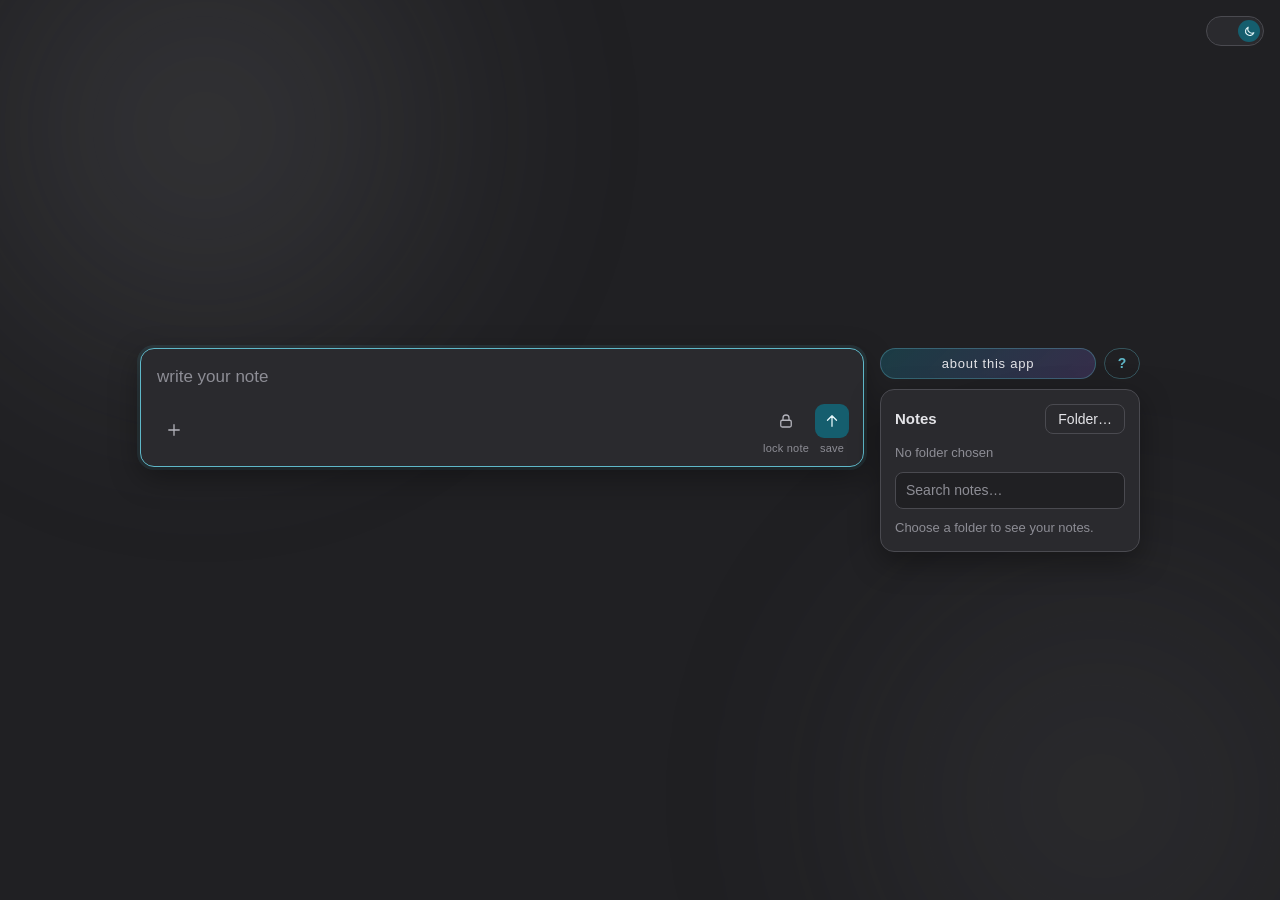
==== index.html @ 64af3656 "Adiciona tags com # e busca por tag Co-Authored-By: Claude Haiku 5.5 <noreply@anthropic.com>" ====
<!doctype html>
<html lang="en-US">
<head>
  <meta charset="utf-8">
  <meta name="viewport" content="width=device-width, initial-scale=1">
  <title>Notes</title>
  <link rel="stylesheet" href="style.css">
  <script>document.documentElement.dataset.theme = localStorage.getItem('yournotes-theme') === 'day' ? 'day' : 'night';</script>
</head>
<body>
  <button type="button" class="theme-switch" id="theme-switch" role="switch" aria-checked="true" aria-label="Day / night mode" title="Switch to day">
    <span class="knob">
      <svg class="i-sun" viewBox="0 0 24 24" aria-hidden="true"><circle cx="12" cy="12" r="4"/><path d="M12 2v2M12 20v2M4.9 4.9l1.4 1.4M17.7 17.7l1.4 1.4M2 12h2M20 12h2M4.9 19.1l1.4-1.4M17.7 6.3l1.4-1.4"/></svg>
      <svg class="i-moon" viewBox="0 0 24 24" aria-hidden="true"><path d="M20 14.5A8 8 0 0 1 9.5 4a8 8 0 1 0 10.5 10.5z"/></svg>
    </span>
  </button>
  <main class="stage">
    <div class="workspace">
      <div class="main-col">
        <form class="composer" id="composer" autocomplete="off">
          <textarea id="text" rows="1" spellcheck="false" placeholder="write your note" aria-label="Note"></textarea>
          <div class="composer-bar">
            <div class="left-tools">
              <button type="button" class="icon-btn" id="new" title="New note (⌘N)" aria-label="New note">
                <svg viewBox="0 0 24 24" aria-hidden="true"><path d="M12 5v14M5 12h14"/></svg>
              </button>
              <button type="button" class="ghost-btn" id="close-note" title="Close note and start an empty one" hidden>Close</button>
            </div>
            <div class="right-tools">
              <div class="tool-col">
                <button type="button" class="icon-btn" id="lock" title="Set note password" aria-label="Set note password">
                  <svg viewBox="0 0 24 24" aria-hidden="true"><rect x="5" y="11" width="14" height="9" rx="2"/><path d="M8 11V8a4 4 0 0 1 8 0v3"/></svg>
                </button>
                <span class="tool-label">lock note</span>
              </div>
              <div class="tool-col">
                <button type="button" class="send-btn" id="location" title="Choose folder and save (⇧⌘S)" aria-label="Choose folder and save">
                  <svg viewBox="0 0 24 24" aria-hidden="true"><path d="M12 19V5M6 11l6-6 6 6"/></svg>
                </button>
                <span class="tool-label">save</span>
              </div>
            </div>
          </div>
        </form>
        <div class="status" id="status" aria-live="polite"></div>
      </div>

      <div class="side-col">
        <div class="side-top">
          <button type="button" class="about-btn" id="about-btn">about this app</button>
          <button type="button" class="help-btn" id="help-btn" title="How to use yourNotes" aria-label="How to use yourNotes">?</button>
        </div>
      <aside class="sidebar" aria-label="Saved notes">
        <div class="sidebar-head">
          <span>Notes</span>
          <button type="button" class="ghost-btn" id="side-folder" title="Choose the folder to browse">Folder…</button>
        </div>
        <div class="muted ellipsis side-folder-name" id="side-folder-name"></div>
        <input type="search" id="side-search" class="search" placeholder="Search notes…" aria-label="Search notes" spellcheck="false" autocomplete="off">
        <ul class="file-list side-list" id="side-list" aria-label="Notes in folder"></ul>
        <div class="status" id="side-status"></div>
      </aside>
      </div>
    </div>
  </main>

  <div class="modal" id="location-dialog" hidden>
    <div class="panel" role="dialog" aria-labelledby="location-title">
      <div class="panel-title" id="location-title">Save note</div>

      <div class="field">
        <span>Folder</span>
        <div class="row">
          <button type="button" class="ghost-btn" id="folder-btn">Choose…</button>
          <span class="muted ellipsis" id="folder-name"></span>
        </div>
      </div>

      <div class="field">
        <span>New folder</span>
        <div class="row">
          <input id="new-folder-name" type="text" placeholder="inside the current folder" spellcheck="false" autocomplete="off">
          <button type="button" class="ghost-btn" id="new-folder-btn">Create</button>
        </div>
      </div>

      <label class="field">
        <span>Name</span>
        <input id="file-name" type="text" spellcheck="false">
      </label>

      <ul class="file-list" id="file-list" aria-label="Notes in folder"></ul>
      <div class="status" id="location-status"></div>

      <div class="actions">
        <button type="button" class="ghost-btn" id="open-file">Open file…</button>
        <span class="spacer"></span>
        <button type="button" class="ghost-btn" id="location-cancel">Cancel</button>
        <button type="button" class="ghost-btn primary" id="location-save">Save</button>
      </div>
    </div>
  </div>

  <div class="modal" id="password-dialog" hidden>
    <form class="panel" id="password-form" autocomplete="off">
      <div class="panel-title" id="password-title">Note password</div>

      <label class="field">
        <span>Password</span>
        <input id="pw" type="password" autocomplete="new-password">
      </label>
      <label class="field" id="pw-confirm-field">
        <span>Confirm</span>
        <input id="pw-confirm" type="password" autocomplete="new-password">
      </label>

      <div class="status" id="password-error"></div>

      <div class="actions">
        <button type="button" class="ghost-btn" id="password-remove">Remove</button>
        <span class="spacer"></span>
        <button type="button" class="ghost-btn" id="password-cancel">Cancel</button>
        <button type="submit" class="ghost-btn primary" id="password-ok">Set</button>
      </div>
    </form>
  </div>

  <div class="modal" id="reader-dialog" hidden>
    <div class="panel reader-panel" role="dialog" aria-labelledby="reader-title">
      <div class="panel-title" id="reader-title"></div>
      <div class="reader-text" id="reader-text"></div>
      <div class="actions">
        <span class="spacer"></span>
        <button type="button" class="ghost-btn" id="reader-close">Close</button>
      </div>
    </div>
  </div>

  <div class="modal" id="about-dialog" hidden>
    <div class="panel about-panel" role="dialog" aria-labelledby="about-title">
      <div class="about-title" id="about-title">yourNotes v.0.3</div>
      <p class="about-line">created by christianfrank®</p>
      <p class="about-line">sugestions: ccnfrank.developer@gmail.com</p>
      <p class="about-line">github: <a class="about-link" href="https://github.com/ccnfrank" target="_blank" rel="noopener">github.com/ccnfrank</a></p>
      <p class="about-thanks">THANKS!</p>
      <div class="actions">
        <span class="spacer"></span>
        <button type="button" class="ghost-btn primary" id="about-close">Close</button>
      </div>
    </div>
  </div>

  <div class="modal" id="help-dialog" hidden>
    <div class="panel help-panel" role="dialog" aria-labelledby="help-title">
      <div class="panel-title" id="help-title">How to use yourNotes</div>

      <div class="help-body">
        <section class="help-section">
          <h3>Writing</h3>
          <ul>
            <li>The text box grows as you type.</li>
            <li><b>+</b> starts a new empty note. If the current note has unsaved changes, you are asked first.</li>
            <li>An asterisk (*) in the window title means unsaved changes.</li>
            <li><b>Close</b> appears while you read an open note. It closes the note and leaves an empty editor.</li>
          </ul>
        </section>

        <section class="help-section">
          <h3>Read and edit</h3>
          <ul>
            <li>Click a note name in the list to open it in read mode (read-only text).</li>
            <li>The <b>eye</b> icon next to a note opens it in a read-only window.</li>
            <li>The <b>pencil</b> icon opens the note in edit mode.</li>
            <li>In the editor, switch between read and edit mode with <kbd>⌘E</kbd>.</li>
          </ul>
        </section>

        <section class="help-section">
          <h3>Saving and folders</h3>
          <ul>
            <li>The <b>arrow</b> button (save) opens the save window.</li>
            <li>Choose a folder with <b>Choose…</b>. Folders need Chrome or Edge. Other browsers download the file.</li>
            <li><b>New folder</b> creates a subfolder inside the current folder and saves there from then on.</li>
            <li>Type a name in <b>Name</b>. If you leave out the extension, <b>.txt</b> is added.</li>
            <li><b>Open file…</b> opens a file from your computer, in any browser.</li>
          </ul>
        </section>

        <section class="help-section">
          <h3>Passwords</h3>
          <ul>
            <li>The <b>lock note</b> button sets, changes or removes the password of the current note.</li>
            <li>The password is applied when you save. Protected notes are saved encrypted.</li>
            <li>Opening a protected note, or deleting one, asks for its password first.</li>
            <li>There is no password recovery. If you forget the password, the note cannot be read.</li>
          </ul>
        </section>

        <section class="help-section">
          <h3>Notes list</h3>
          <ul>
            <li>The search box filters the notes in the current folder by name or tag.</li>
            <li>Write a word starting with <b>#</b> anywhere in a note to tag it, like <b>#work</b>.</li>
            <li>Type <b>#</b> and a tag in the search box to list only the notes with that tag.</li>
            <li>Protected notes are listed without tags, so tag search skips them.</li>
            <li>The <b>×</b> button deletes a note after you confirm.</li>
            <li>The note that is open is marked with a pulsing dot.</li>
          </ul>
        </section>

        <section class="help-section">
          <h3>Shortcuts</h3>
          <ul>
            <li><kbd>⌘N</kbd> new note</li>
            <li><kbd>⌘S</kbd> save</li>
            <li><kbd>⇧⌘S</kbd> open the save window</li>
            <li><kbd>⌘E</kbd> switch read and edit mode</li>
            <li><kbd>⌘Enter</kbd> save from inside the editor</li>
            <li><kbd>Esc</kbd> close the open window</li>
          </ul>
        </section>
      </div>

      <div class="actions">
        <span class="spacer"></span>
        <button type="button" class="ghost-btn primary" id="help-close">Close</button>
      </div>
    </div>
  </div>

  <input type="file" id="file-input" accept=".txt,.md,.text,.log" hidden>
  <script src="app.js"></script>
</body>
</html>
---- style.css ----
/* Versão 2: cartão escuro centralizado, inspirado em ref.png, com movimento */
:root {
  --bg: #202023;
  --card: #2a2a2e;
  --line: #4a4a50;
  --line-focus: #6a6a72;
  --text: #e4e4e8;
  --muted: #8d8d95;
  --icon: #b4b4bc;
  --send: #155e6e;
  --send-icon: #5fb8c9;
  --err: #ff6b6b;
  --font: -apple-system, BlinkMacSystemFont, "SF Pro Text", "Helvetica Neue", Arial, sans-serif;
  --ease: cubic-bezier(0.22, 1, 0.36, 1);
  /* modo noite (padrão) */
  --text-strong: #ffffff;
  --on-send: #e6f7fa;
  --send-hover: #1b7286;
  --hover: rgb(255 255 255 / 0.08);
  --hover-soft: rgb(255 255 255 / 0.06);
  --accent-soft: rgb(95 184 201 / 0.12);
  --scrim: rgb(0 0 0 / 0.5);
}

/* modo dia */
[data-theme="day"] {
  --bg: #f3f1ec;
  --card: #fffdf9;
  --line: #d8d3c6;
  --line-focus: #b5ae9f;
  --text: #26231f;
  --text-strong: #000000;
  --muted: #8a8478;
  --icon: #5d5950;
  --send: #1d7487;
  --send-hover: #16606f;
  --send-icon: #1d7487;
  --on-send: #ffffff;
  --err: #c8443c;
  --hover: rgb(0 0 0 / 0.06);
  --hover-soft: rgb(0 0 0 / 0.035);
  --accent-soft: rgb(29 116 135 / 0.12);
  --scrim: rgb(40 36 30 / 0.3);
}

* { box-sizing: border-box; }

html, body { height: 100%; margin: 0; }

body {
  position: relative;
  overflow-x: hidden;
  background: var(--bg);
  transition: background-color 0.5s var(--ease), color 0.5s;
  color: var(--text);
  font: 16px/1.45 var(--font);
  -webkit-font-smoothing: antialiased;
}

/* fundo vivo: manchas de cor que derivam devagar atrás do cartão */
body::before,
body::after {
  content: "";
  position: fixed;
  width: 56vmax;
  height: 56vmax;
  border-radius: 50%;
  filter: blur(90px);
  opacity: 0.22;
  pointer-events: none;
  z-index: 0;
}

body::before {
  top: -18vmax;
  left: -12vmax;
  background: radial-gradient(circle, #8a8a8e 0%, transparent 70%);
  animation: drift-a 26s ease-in-out infinite alternate;
}

body::after {
  bottom: -20vmax;
  right: -14vmax;
  background: radial-gradient(circle, #5c5c60 0%, transparent 70%);
  animation: drift-b 32s ease-in-out infinite alternate;
}

@keyframes drift-a {
  from { transform: translate(0, 0) scale(1); }
  to { transform: translate(18vw, 12vh) scale(1.15); }
}

@keyframes drift-b {
  from { transform: translate(0, 0) scale(1.05); }
  to { transform: translate(-16vw, -10vh) scale(0.9); }
}

.stage {
  position: relative;
  z-index: 1;
  min-height: 100%;
  display: flex;
  flex-direction: column;
  align-items: center;
  justify-content: center;
  gap: 12px;
  padding: 32px 16px;
}

/* ---------- layout: cartão à esquerda, notas salvas à direita ---------- */
.workspace {
  width: min(1000px, 100%);
  display: flex;
  align-items: flex-start;
  gap: 16px;
}

.main-col {
  flex: 1;
  min-width: 0;
  display: flex;
  flex-direction: column;
  gap: 12px;
}

/* ---------- cartão de escrita: cresce com o texto ---------- */
.composer {
  width: 100%;
  display: flex;
  flex-direction: column;
  gap: 12px;
  padding: 14px 14px 10px 16px;
  background: var(--card);
  border: 1px solid var(--line);
  border-radius: 14px;
  box-shadow: 0 10px 30px rgb(0 0 0 / 0.35);
  transition: background-color 0.5s var(--ease), border-color 0.35s var(--ease), box-shadow 0.35s var(--ease), transform 0.35s var(--ease);
  animation: rise 0.7s var(--ease) both;
}

.composer:focus-within {
  border-color: var(--send-icon);
  box-shadow: 0 10px 30px rgb(0 0 0 / 0.35), 0 0 0 3px rgb(95 184 201 / 0.12);
  transform: translateY(-2px);
}

@keyframes rise {
  from { opacity: 0; transform: translateY(18px) scale(0.98); }
  to { opacity: 1; transform: none; }
}

#text {
  display: block;
  width: 100%;
  min-height: 28px;
  max-height: 60vh;
  margin: 0;
  padding: 2px 0;
  border: 0;
  outline: none;
  resize: none;
  overflow-y: auto;
  background: transparent;
  color: var(--text);
  font: inherit;
  font-size: 17px;
  caret-color: var(--send-icon);
  transition: font-size 0.3s var(--ease), line-height 0.3s var(--ease), color 0.3s;
}

#text::placeholder {
  color: var(--muted);
  transition: opacity 0.3s;
}

/* modo leitura: texto sem cursor, sem edição e com leitura mais confortável */
.composer.reading #text {
  cursor: default;
  caret-color: transparent;
  font-size: 18px;
  line-height: 1.6;
  animation: fade-in 0.45s var(--ease);
}

.composer.reading #text::placeholder { opacity: 0; }

@keyframes fade-in {
  from { opacity: 0; transform: translateY(6px); }
  to { opacity: 1; transform: none; }
}

.composer-bar {
  display: flex;
  justify-content: space-between;
  align-items: center;
}

.right-tools {
  display: flex;
  align-items: flex-start;
  gap: 6px;
}

/* botão com legenda embaixo */
.tool-col {
  display: flex;
  flex-direction: column;
  align-items: center;
  gap: 3px;
}

.tool-label {
  font-size: 11px;
  letter-spacing: 0.02em;
  color: var(--muted);
  white-space: nowrap;
  user-select: none;
}

.icon-btn,
.send-btn {
  width: 34px;
  height: 34px;
  display: grid;
  place-items: center;
  border: 0;
  border-radius: 9px;
  cursor: pointer;
  transition: background 0.2s, color 0.2s, transform 0.2s var(--ease);
}

.icon-btn {
  background: transparent;
  color: var(--icon);
}

.icon-btn:hover {
  background: var(--hover);
  color: var(--text);
  transform: translateY(-1px);
}

/* + gira ao passar o mouse */
#new:hover svg { transform: rotate(90deg); }
#new svg { transition: transform 0.4s var(--ease); }

.icon-btn.active { color: var(--send-icon); }

.send-btn {
  background: var(--send);
  color: var(--on-send);
}

.send-btn:hover {
  background: var(--send-hover);
  transform: translateY(-1px);
}

/* a seta sobe e volta ao passar o mouse */
.send-btn:hover svg { animation: nudge 0.9s var(--ease) infinite; }

@keyframes nudge {
  0%, 100% { transform: translateY(0); }
  50% { transform: translateY(-3px); }
}

.icon-btn:active,
.send-btn:active,
.item-btn:active,
.delete-btn:active,
.ghost-btn:active {
  transform: scale(0.9);
}

.icon-btn svg,
.send-btn svg {
  width: 18px;
  height: 18px;
  fill: none;
  stroke: currentColor;
  stroke-width: 1.7;
  stroke-linecap: round;
  stroke-linejoin: round;
}

.status {
  min-height: 1.4em;
  font-size: 13px;
  color: var(--muted);
}

/* mensagens novas entram deslizando */
.status.pop { animation: status-in 0.4s var(--ease); }

@keyframes status-in {
  from { opacity: 0; transform: translateY(4px); }
  to { opacity: 1; transform: none; }
}

.status.err { color: var(--err); }

/* ---------- painel lateral: notas da pasta ---------- */
.sidebar {
  /* largura e altura acompanham o conteúdo: nomes longos alargam, muitos arquivos alongam */
  width: fit-content;
  min-width: 260px;
  max-width: 420px;
  flex-shrink: 0;
  max-height: min(640px, 80vh);
  display: flex;
  flex-direction: column;
  gap: 10px;
  padding: 14px;
  background: var(--card);
  border: 1px solid var(--line);
  border-radius: 14px;
  box-shadow: 0 10px 30px rgb(0 0 0 / 0.35);
  animation: rise 0.7s 0.1s var(--ease) both;
}

.sidebar-head {
  display: flex;
  justify-content: space-between;
  align-items: center;
  gap: 8px;
  font-size: 15px;
  font-weight: 600;
}

.side-folder-name { font-size: 13px; }

.search {
  width: 100%;
  min-width: 0;
  padding: 7px 10px;
  background: var(--bg);
  border: 1px solid var(--line);
  border-radius: 8px;
  color: var(--text);
  font: inherit;
  font-size: 14px;
  outline: none;
  transition: border-color 0.25s, width 0.3s var(--ease);
}

.search::placeholder { color: var(--muted); }

.search:focus { border-color: var(--send-icon); }

.side-list {
  flex: 0 1 auto;
  min-height: 0;
  max-height: min(460px, 56vh);
  overflow-y: auto;
  border: 0;
  padding: 0;
}

/* cada nota entra em sequência */
.side-item {
  position: relative;
  display: flex;
  align-items: center;
  gap: 6px;
  padding-left: 12px;
  animation: slide-in 0.45s var(--ease) both;
  animation-delay: calc(var(--i, 0) * 40ms);
  transition: background 0.25s, transform 0.25s var(--ease);
}

@keyframes slide-in {
  from { opacity: 0; transform: translateX(-12px); }
  to { opacity: 1; transform: none; }
}

/* barra de destaque que cresce ao passar o mouse */
.side-item::before {
  content: "";
  position: absolute;
  left: 0;
  top: 22%;
  bottom: 22%;
  width: 3px;
  border-radius: 3px;
  background: var(--send-icon);
  transform: scaleY(0);
  transition: transform 0.3s var(--ease);
}

.side-item:hover,
.side-item:focus {
  background: var(--hover-soft);
  transform: translateX(4px);
}

.side-item:hover::before,
.side-item:focus::before { transform: scaleY(1); }

/* nota aberta: ponto pulsando */
.side-item.current::after {
  content: "";
  position: absolute;
  right: 40px;
  top: 50%;
  width: 6px;
  height: 6px;
  margin-top: -3px;
  border-radius: 50%;
  background: var(--send-icon);
  animation: pulse-dot 1.8s ease-out infinite;
}

@keyframes pulse-dot {
  0% { box-shadow: 0 0 0 0 rgb(95 184 201 / 0.6); }
  100% { box-shadow: 0 0 0 8px rgb(95 184 201 / 0); }
}

.side-item .file-name {
  flex: 1;
  min-width: 0;
  overflow: hidden;
  text-overflow: ellipsis;
  white-space: nowrap;
  transition: color 0.25s;
}

.side-item:hover .file-name,
.side-item:focus .file-name { color: var(--text-strong); }

.item-btn svg {
  width: 14px;
  height: 14px;
  fill: none;
  stroke: currentColor;
  stroke-width: 1.8;
  stroke-linecap: round;
  stroke-linejoin: round;
}

.item-btn,
.delete-btn {
  flex-shrink: 0;
  width: 22px;
  height: 22px;
  display: grid;
  place-items: center;
  padding: 0;
  background: transparent;
  border: 0;
  border-radius: 6px;
  color: var(--muted);
  cursor: pointer;
  transition: background 0.2s, color 0.2s, transform 0.2s var(--ease);
}

.delete-btn {
  width: 24px;
  height: 24px;
  font-size: 16px;
  line-height: 1;
}

.item-btn:hover,
.delete-btn:hover {
  color: var(--text);
  background: var(--hover-soft);
}

.item-btn:hover { transform: scale(1.12); }

.delete-btn:hover {
  color: var(--err);
  transform: rotate(90deg);
}

/* ---------- pop-ups ---------- */
.modal {
  position: fixed;
  inset: 0;
  z-index: 10;
  display: grid;
  place-items: center;
  background: var(--scrim);
  backdrop-filter: blur(3px);
  animation: fade-in 0.25s ease both;
}

.modal[hidden] { display: none; }

.panel {
  width: min(480px, 92vw);
  display: flex;
  flex-direction: column;
  gap: 14px;
  padding: 18px;
  background: var(--card);
  border: 1px solid var(--line);
  border-radius: 14px;
  box-shadow: 0 16px 40px rgb(0 0 0 / 0.5);
  animation: pop-in 0.35s var(--ease) both;
}

@keyframes pop-in {
  from { opacity: 0; transform: scale(0.94) translateY(8px); }
  to { opacity: 1; transform: none; }
}

.panel-title {
  font-size: 15px;
  font-weight: 600;
}

.field {
  display: grid;
  grid-template-columns: 80px 1fr;
  gap: 10px;
  align-items: center;
  font-size: 14px;
  color: var(--muted);
}

.field[hidden] { display: none; }

.field input {
  min-width: 0;
  padding: 7px 10px;
  background: var(--bg);
  border: 1px solid var(--line);
  border-radius: 8px;
  color: var(--text);
  font: inherit;
  outline: none;
  transition: border-color 0.25s;
}

.field input:focus { border-color: var(--send-icon); }

.row {
  display: flex;
  align-items: center;
  gap: 10px;
  min-width: 0;
}

.muted { color: var(--muted); }

.ellipsis {
  overflow: hidden;
  text-overflow: ellipsis;
  white-space: nowrap;
}

.file-list {
  list-style: none;
  margin: 0;
  padding: 4px;
  max-height: 220px;
  overflow-y: auto;
  border: 1px solid var(--line);
  border-radius: 8px;
}

.file-list:empty { display: none; }

.file-item {
  padding: 6px 10px;
  border-radius: 6px;
  cursor: pointer;
  font-size: 14px;
  outline: none;
  transition: background 0.2s;
}

.file-item:hover,
.file-item:focus { background: var(--hover); }

.file-item.current { color: var(--send-icon); }

.actions {
  display: flex;
  align-items: center;
  gap: 8px;
}

.actions .spacer { flex: 1; }

.ghost-btn {
  padding: 6px 12px;
  background: transparent;
  border: 1px solid var(--line);
  border-radius: 8px;
  color: var(--text);
  font: 14px var(--font);
  cursor: pointer;
  transition: background 0.2s, transform 0.2s var(--ease), border-color 0.2s;
}

.ghost-btn:hover {
  background: var(--hover-soft);
  border-color: var(--line-focus);
}

.ghost-btn.primary {
  background: var(--send);
  border-color: var(--send);
  color: var(--on-send);
}

.ghost-btn.primary:hover { background: var(--send-hover); }

.ghost-btn:disabled {
  opacity: 0.4;
  cursor: not-allowed;
}

/* coluna da direita: botão "about this app" logo acima do painel de notas */
.side-col {
  width: fit-content;
  min-width: 260px;
  max-width: 420px;
  flex-shrink: 0;
  display: flex;
  flex-direction: column;
  gap: 10px;
}

.side-col .sidebar {
  width: 100%;
  min-width: 0;
  max-width: none;
}

.about-btn {
  position: relative;
  overflow: hidden;
  width: 100%;
  padding: 7px 12px;
  border-radius: 999px;
  border: 1px solid rgb(95 184 201 / 0.35);
  background: linear-gradient(135deg, rgb(21 94 110 / 0.45), rgb(107 79 168 / 0.3));
  color: var(--text);
  font: 13px var(--font);
  letter-spacing: 0.06em;
  cursor: pointer;
  transition: transform 0.25s var(--ease), border-color 0.25s, background 0.4s;
}

/* faixa de luz que atravessa o botão ao passar o mouse */
.about-btn::after {
  content: "";
  position: absolute;
  inset: 0;
  background: linear-gradient(105deg, transparent 30%, rgb(255 255 255 / 0.12) 50%, transparent 70%);
  transform: translateX(-100%);
  transition: transform 0.6s var(--ease);
}

.about-btn:hover {
  transform: translateY(-1px);
  border-color: var(--send-icon);
  background: linear-gradient(135deg, rgb(21 94 110 / 0.7), rgb(107 79 168 / 0.5));
}

.about-btn:hover::after { transform: translateX(100%); }

.about-btn:active { transform: scale(0.97); }

.about-panel {
  width: min(380px, 92vw);
  text-align: center;
  gap: 10px;
}

.about-title {
  font-size: 18px;
  font-weight: 600;
  letter-spacing: 0.02em;
}

.about-line {
  margin: 0;
  font-size: 14px;
  color: var(--muted);
}

/* linha com "about this app" e o botão de ajuda */
.side-top {
  display: flex;
  align-items: stretch;
  gap: 8px;
}

.side-top .about-btn { flex: 1; }

.help-btn {
  flex-shrink: 0;
  width: 36px;
  border-radius: 999px;
  border: 1px solid rgb(95 184 201 / 0.35);
  background: transparent;
  color: var(--send-icon);
  font: 600 14px var(--font);
  cursor: pointer;
  transition: transform 0.25s var(--ease), background 0.25s, border-color 0.25s;
}

.help-btn:hover {
  background: var(--accent-soft);
  border-color: var(--send-icon);
  transform: translateY(-1px);
}

.help-btn:active { transform: scale(0.92); }

/* janela de ajuda */
.help-panel {
  width: min(640px, 94vw);
  max-height: 80vh;
}

.help-body {
  flex: 1;
  min-height: 0;
  overflow-y: auto;
  display: flex;
  flex-direction: column;
  gap: 16px;
  padding-right: 4px;
  font-size: 14px;
  line-height: 1.5;
}

.help-section h3 {
  margin: 0 0 6px;
  font-size: 12px;
  font-weight: 600;
  letter-spacing: 0.1em;
  text-transform: uppercase;
  color: var(--send-icon);
}

.help-section ul {
  margin: 0;
  padding-left: 18px;
  display: flex;
  flex-direction: column;
  gap: 4px;
}

.help-body kbd {
  padding: 1px 6px;
  border: 1px solid var(--line);
  border-radius: 5px;
  background: var(--bg);
  font: 12px var(--font);
}

.about-link {
  color: var(--send-icon);
  text-decoration: none;
  transition: color 0.2s;
}

.about-link:hover {
  color: var(--text-strong);
  text-decoration: underline;
}

.about-thanks {
  margin: 10px 0 0;
  font-size: 13px;
  letter-spacing: 0.3em;
  color: var(--send-icon);
}

/* janela de leitura (pop-up) */
.reader-panel {
  width: min(960px, 94vw);
  max-height: 80vh;
}

.reader-text {
  flex: 1;
  min-height: 0;
  overflow-y: auto;
  padding: 4px 6px;
  white-space: pre-wrap;
  font-size: 17px;
  line-height: 1.6;
  color: var(--text);
  animation: fade-in 0.5s 0.1s var(--ease) both;
}

/* interruptor dia / noite, fixo no canto superior direito */
.theme-switch {
  position: fixed;
  top: 16px;
  right: 16px;
  z-index: 5;
  width: 58px;
  height: 30px;
  padding: 0;
  border-radius: 999px;
  border: 1px solid var(--line);
  background: var(--card);
  cursor: pointer;
  transition: background 0.4s, border-color 0.4s, transform 0.25s var(--ease);
}

.theme-switch:hover { transform: scale(1.05); }

.theme-switch:active { transform: scale(0.95); }

.theme-switch .knob {
  position: absolute;
  top: 3px;
  left: 3px;
  width: 22px;
  height: 22px;
  display: grid;
  place-items: center;
  border-radius: 50%;
  background: var(--send);
  color: var(--on-send);
  transition: transform 0.45s var(--ease), background 0.4s;
}

/* noite (aria-checked=true): botão à direita, lua */
.theme-switch[aria-checked="true"] .knob { transform: translateX(28px); }

.theme-switch .knob svg {
  width: 13px;
  height: 13px;
  fill: none;
  stroke: currentColor;
  stroke-width: 2;
  stroke-linecap: round;
  stroke-linejoin: round;
}

.theme-switch .i-sun { display: none; }
.theme-switch[aria-checked="false"] .i-sun { display: block; }
.theme-switch[aria-checked="false"] .i-moon { display: none; }

@media (max-width: 860px) {
  .workspace { flex-direction: column; align-items: stretch; }
  .side-col { width: 100%; max-width: none; }
}

@media (prefers-reduced-motion: reduce) {
  *,
  *::before,
  *::after {
    animation: none !important;
    transition: none !important;
  }
}
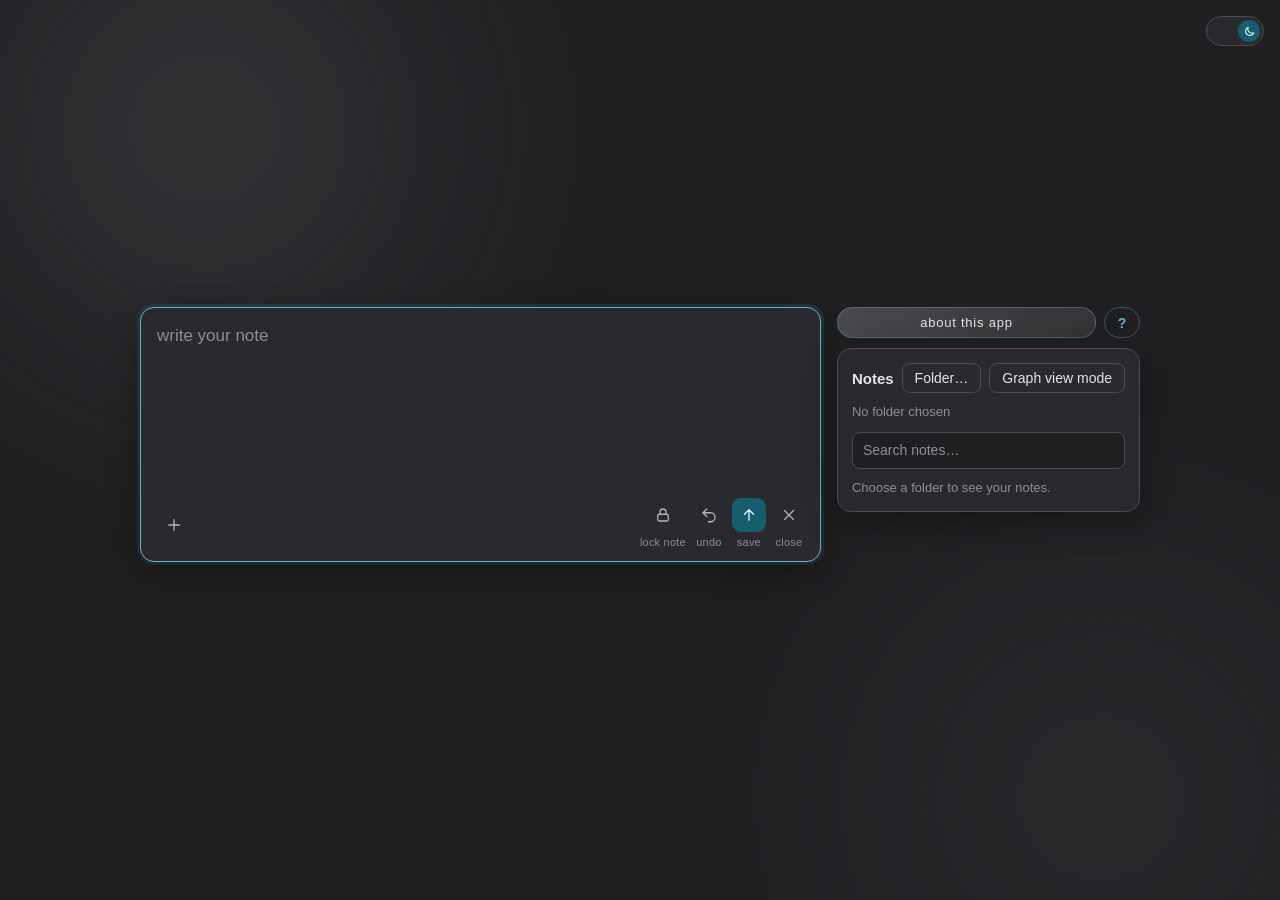
==== commit dbc08465: "Substitui a v2 pela v3 com modo Graph view - Graph view: notas como pontos numa teia, com zoom (slid" ====
--- a/index.html
+++ b/index.html
@@ -14,6 +14,20 @@
       <svg class="i-moon" viewBox="0 0 24 24" aria-hidden="true"><path d="M20 14.5A8 8 0 0 1 9.5 4a8 8 0 1 0 10.5 10.5z"/></svg>
     </span>
   </button>
+  <canvas id="web" aria-label="Web of notes in the folder"></canvas>
+  <div class="web-top">
+    <button type="button" class="ghost-btn" id="web-back" title="Back to editor view">Back to editor view</button>
+    <div class="web-zoom-row">
+      <input type="range" id="web-zoom" class="web-zoom" min="0.3" max="4" step="0.01" value="1.5" aria-label="Zoom" title="Zoom">
+      <output id="web-zoom-value" class="web-zoom-value">150%</output>
+      <button type="button" class="ghost-btn" id="web-fit" title="Fit all notes in the window">fit to window</button>
+    </div>
+  </div>
+  <div class="web-search-pop" id="web-search-pop" role="dialog" aria-label="Search notes" hidden>
+    <input type="search" id="web-search" class="search web-search" placeholder="Search notes…" aria-label="Search notes in the web" spellcheck="false" autocomplete="off">
+    <button type="button" class="ghost-btn" id="web-search-close" title="Close search (Esc)" aria-label="Close search">×</button>
+  </div>
+  <div class="status web-status" id="web-status" aria-live="polite"></div>
   <main class="stage">
     <div class="workspace">
       <div class="main-col">
@@ -24,7 +38,6 @@
               <button type="button" class="icon-btn" id="new" title="New note (⌘N)" aria-label="New note">
                 <svg viewBox="0 0 24 24" aria-hidden="true"><path d="M12 5v14M5 12h14"/></svg>
               </button>
-              <button type="button" class="ghost-btn" id="close-note" title="Close note and start an empty one" hidden>Close</button>
             </div>
             <div class="right-tools">
               <div class="tool-col">
@@ -34,11 +47,23 @@
                 <span class="tool-label">lock note</span>
               </div>
               <div class="tool-col">
+                <button type="button" class="icon-btn" id="undo" title="Undo (⌘Z)" aria-label="Undo">
+                  <svg viewBox="0 0 24 24" aria-hidden="true"><path d="M9 14L4 9l5-5"/><path d="M4 9h10a6 6 0 0 1 0 12h-3"/></svg>
+                </button>
+                <span class="tool-label">undo</span>
+              </div>
+              <div class="tool-col">
                 <button type="button" class="send-btn" id="location" title="Choose folder and save (⇧⌘S)" aria-label="Choose folder and save">
                   <svg viewBox="0 0 24 24" aria-hidden="true"><path d="M12 19V5M6 11l6-6 6 6"/></svg>
                 </button>
                 <span class="tool-label">save</span>
               </div>
+              <div class="tool-col">
+                <button type="button" class="icon-btn" id="close-note" title="Close note and start an empty one" aria-label="Close note">
+                  <svg viewBox="0 0 24 24" aria-hidden="true"><path d="M6 6l12 12M18 6L6 18"/></svg>
+                </button>
+                <span class="tool-label">close</span>
+              </div>
             </div>
           </div>
         </form>
@@ -54,6 +79,7 @@
         <div class="sidebar-head">
           <span>Notes</span>
           <button type="button" class="ghost-btn" id="side-folder" title="Choose the folder to browse">Folder…</button>
+          <button type="button" class="ghost-btn web-toggle" id="web-toggle" title="View the notes as a graph">Graph view mode</button>
         </div>
         <div class="muted ellipsis side-folder-name" id="side-folder-name"></div>
         <input type="search" id="side-search" class="search" placeholder="Search notes…" aria-label="Search notes" spellcheck="false" autocomplete="off">
@@ -131,7 +157,12 @@
       <div class="reader-text" id="reader-text"></div>
       <div class="actions">
         <span class="spacer"></span>
-        <button type="button" class="ghost-btn" id="reader-close">Close</button>
+        <div class="tool-col">
+          <button type="button" class="icon-btn" id="reader-close" title="Close" aria-label="Close">
+            <svg viewBox="0 0 24 24" aria-hidden="true"><path d="M6 6l12 12M18 6L6 18"/></svg>
+          </button>
+          <span class="tool-label">close</span>
+        </div>
       </div>
     </div>
   </div>
@@ -156,33 +187,63 @@
 
       <div class="help-body">
         <section class="help-section">
-          <h3>Writing</h3>
-          <ul>
-            <li>The text box grows as you type.</li>
-            <li><b>+</b> starts a new empty note. If the current note has unsaved changes, you are asked first.</li>
-            <li>An asterisk (*) in the window title means unsaved changes.</li>
-            <li><b>Close</b> appears while you read an open note. It closes the note and leaves an empty editor.</li>
-          </ul>
-        </section>
-
-        <section class="help-section">
-          <h3>Read and edit</h3>
-          <ul>
-            <li>Click a note name in the list to open it in read mode (read-only text).</li>
-            <li>The <b>eye</b> icon next to a note opens it in a read-only window.</li>
-            <li>The <b>pencil</b> icon opens the note in edit mode.</li>
+          <h3>Creating notes</h3>
+          <ul>
+            <li>The text box in the editor is where you write. It is as tall as the list of notes, up to 400 px.</li>
+            <li>Press <b>+</b> (or <kbd>⌘N</kbd>) to start a new empty note. If the current note has unsaved changes, you are asked first.</li>
+            <li>A new note has no file yet. Save it to give it a name and a place in a folder.</li>
+          </ul>
+        </section>
+
+        <section class="help-section">
+          <h3>Saving and folders</h3>
+          <ul>
+            <li>Choose a folder with <b>Folder…</b> in the notes list, or with <b>Choose…</b> in the save window. Folders need Chrome or Edge. Other browsers download the file instead.</li>
+            <li>Press the <b>save</b> arrow (or <kbd>⌘S</kbd>) to save into the folder. <kbd>⇧⌘S</kbd> opens the save window, where you can pick the folder and the name.</li>
+            <li>Type a name in <b>Name</b>. If you leave out the extension, <b>.txt</b> is added. The app reads and writes <b>.txt</b>, <b>.md</b>, <b>.text</b> and <b>.log</b> files.</li>
+            <li><b>New folder</b> creates a subfolder inside the current folder and saves there from then on.</li>
+            <li><b>Open file…</b> opens a text file from your computer, in any browser.</li>
+            <li>Once a note has a file in the folder, it is <b>saved automatically</b> one second after you stop typing, while the note is in edit mode.</li>
+          </ul>
+        </section>
+
+        <section class="help-section">
+          <h3>Viewing and editing</h3>
+          <ul>
+            <li>Click a note's row in the list to open it in read mode. Read mode shows the text without allowing changes.</li>
+            <li>The <b>eye</b> icon, captioned <b>view</b>, opens the note in a read-only window. Close it with <b>close</b> or <kbd>Esc</kbd>.</li>
+            <li>The <b>pencil</b> icon, captioned <b>edit</b>, opens the note in edit mode.</li>
             <li>In the editor, switch between read and edit mode with <kbd>⌘E</kbd>.</li>
-          </ul>
-        </section>
-
-        <section class="help-section">
-          <h3>Saving and folders</h3>
-          <ul>
-            <li>The <b>arrow</b> button (save) opens the save window.</li>
-            <li>Choose a folder with <b>Choose…</b>. Folders need Chrome or Edge. Other browsers download the file.</li>
-            <li><b>New folder</b> creates a subfolder inside the current folder and saves there from then on.</li>
-            <li>Type a name in <b>Name</b>. If you leave out the extension, <b>.txt</b> is added.</li>
-            <li><b>Open file…</b> opens a file from your computer, in any browser.</li>
+            <li>The <b>close</b> button in the editor closes the current note and leaves an empty editor. If there are unsaved changes, you are asked first.</li>
+          </ul>
+        </section>
+
+        <section class="help-section">
+          <h3>Renaming</h3>
+          <ul>
+            <li>Click a note's <b>name</b> in the list to rename it. Type the new name and press <kbd>Enter</kbd> to confirm, or <kbd>Esc</kbd> to cancel. Clicking anywhere else also cancels.</li>
+            <li>A name without an extension gets <b>.txt</b>. Only <b>.txt</b>, <b>.md</b>, <b>.text</b> and <b>.log</b> are allowed.</li>
+            <li>If a file with the new name already exists, the rename is refused.</li>
+            <li>If the note is open in the editor, it stays open under the new name. Its links in the graph follow the new name.</li>
+          </ul>
+        </section>
+
+        <section class="help-section">
+          <h3>Deleting</h3>
+          <ul>
+            <li>The <b>trash it</b> button, the × on the right of each row, deletes the note after you confirm. This cannot be undone.</li>
+            <li>In graph view, click a point to select it, then press <kbd>Delete</kbd> to delete that note after you confirm.</li>
+            <li>Deleting a protected note asks for its password first.</li>
+            <li>The links that involved a deleted note are removed from <b>links.json</b>.</li>
+          </ul>
+        </section>
+
+        <section class="help-section">
+          <h3>Undo</h3>
+          <ul>
+            <li>The <b>undo</b> button, to the right of <b>lock note</b>, takes back your last changes in the editor. It goes back up to <b>10</b> changes.</li>
+            <li>Typing is grouped: a pause of one second separates one change from the next, so one undo takes back a whole phrase, not a single letter.</li>
+            <li>Undo works in edit mode only. Opening, creating or closing a note clears the undo history.</li>
           </ul>
         </section>
 
@@ -190,21 +251,71 @@
           <h3>Passwords</h3>
           <ul>
             <li>The <b>lock note</b> button sets, changes or removes the password of the current note.</li>
-            <li>The password is applied when you save. Protected notes are saved encrypted.</li>
-            <li>Opening a protected note, or deleting one, asks for its password first.</li>
+            <li>The password is applied when the note is saved. Protected notes are saved encrypted.</li>
+            <li>Opening a protected note, or deleting one, asks for its password first. A wrong password is refused.</li>
+            <li>To remove the password, open <b>lock note</b> and choose <b>Remove</b>. The note is then saved as plain text.</li>
             <li>There is no password recovery. If you forget the password, the note cannot be read.</li>
-          </ul>
-        </section>
-
-        <section class="help-section">
-          <h3>Notes list</h3>
-          <ul>
-            <li>The search box filters the notes in the current folder by name or tag.</li>
-            <li>Write a word starting with <b>#</b> anywhere in a note to tag it, like <b>#work</b>.</li>
-            <li>Type <b>#</b> and a tag in the search box to list only the notes with that tag.</li>
-            <li>Protected notes are listed without tags, so tag search skips them.</li>
-            <li>The <b>×</b> button deletes a note after you confirm.</li>
-            <li>The note that is open is marked with a pulsing dot.</li>
+            <li>Protected notes are listed without tags and without links from their text, so they do not take part in tag or mention links.</li>
+          </ul>
+        </section>
+
+        <section class="help-section">
+          <h3>Search</h3>
+          <ul>
+            <li>The search box above the list filters the notes in the current folder by name or tag.</li>
+            <li>Without <b>#</b>, the search matches names and tags, so <b>work</b> finds notes named <i>work</i> and notes tagged <b>#work</b>.</li>
+            <li>With <b>#</b>, the search matches only tags: <b>#wo</b> finds <b>#work</b>.</li>
+            <li>In graph view the same search is in a window: press <kbd>⌘F</kbd> on a Mac, or <kbd>Alt+F</kbd> on Windows and Linux. See <b>Graph view mode</b>.</li>
+          </ul>
+        </section>
+
+        <section class="help-section">
+          <h3>Tags</h3>
+          <ul>
+            <li>To tag a note, write a word starting with <b>#</b> anywhere in its text, like <b>#work</b> or <b>#ideia-2</b>. Tags can use letters, numbers, <b>-</b> and <b>_</b>.</li>
+            <li>A <b>#</b> followed by a space or a number is not a tag, so <b># title</b> and <b>#1</b> are ignored.</li>
+            <li>Tags are not case sensitive: <b>#Work</b> and <b>#work</b> are the same tag.</li>
+            <li>A note can have as many tags as you like.</li>
+          </ul>
+        </section>
+
+        <section class="help-section">
+          <h3>Links between notes</h3>
+          <ul>
+            <li><b>Shared tags:</b> notes that have at least one tag in common are linked automatically.</li>
+            <li><b>Mentions:</b> when a note's text contains the name of another note, the two are linked. For example, a note that says <b>see b</b> is linked to <b>b.txt</b>. The name is not case sensitive, the extension is optional, and it must be a whole word.</li>
+            <li>A note that mentions several notes is linked to all of them.</li>
+            <li><b>Manual links:</b> in graph view, hold <kbd>Shift</kbd> and click one point, then another, to link them. Shift + click the same pair again to remove the link.</li>
+            <li>Manual links are saved in a file called <b>links.json</b> inside the folder, next to the notes. Automatic links are not saved; they come from the tags and the text.</li>
+            <li>A common word can be a note name too. For example, a note named <b>a</b> is mentioned by any text with the word <i>a</i>. Name short notes with care.</li>
+            <li>To remove a link that came from a tag or a mention, change the tag or the text. Shift + click removes manual links only.</li>
+          </ul>
+        </section>
+
+        <p class="help-new"><b>New in version 0.3</b></p>
+
+        <section class="help-section">
+          <h3>Graph view mode</h3>
+          <ul>
+            <li>Click <b>Graph view mode</b>, next to <b>Folder…</b>, to see the notes as a web. Each note is a point, and linked points are joined by lines.</li>
+            <li>Lines in a brighter colour are manual links. The others come from shared tags or mentions.</li>
+            <li>Drag a point to move it. The web rearranges itself around it. Points are kept out of the search window and the zoom bar.</li>
+            <li>Click a point, or the name next to it, to read the note in a read-only window. The web stays open.</li>
+            <li><kbd>Shift</kbd> + click one point, then another, to link them, as described in <b>Links between notes</b>.</li>
+            <li>When the graph opens, the notes are centred in the window at 150%.</li>
+            <li>Zoom with the mouse wheel, centred on the cursor, or with the slider under the top bar. The percentage shows the current zoom.</li>
+            <li><b>fit to window</b>, next to the slider, zooms and centres the graph so that all the notes fit in the window.</li>
+            <li>Hold the right mouse button and drag to move the whole web around.</li>
+            <li>Press <kbd>⌘F</kbd> on a Mac, or <kbd>Alt+F</kbd> on Windows and Linux, to open the search window. Notes that match stay bright and the others are dimmed. Press <kbd>Esc</kbd> to close the window. The search stays active until you clear it.</li>
+            <li>Select a point by clicking it, then press <kbd>Delete</kbd> to delete that note after you confirm.</li>
+            <li>Click <b>Back to editor view</b> at the top to return to the list and the editor.</li>
+          </ul>
+        </section>
+
+        <section class="help-section">
+          <h3>Themes</h3>
+          <ul>
+            <li>The switch in the top-right corner changes between night and day. Your choice is remembered.</li>
           </ul>
         </section>
 
@@ -216,9 +327,13 @@
             <li><kbd>⇧⌘S</kbd> open the save window</li>
             <li><kbd>⌘E</kbd> switch read and edit mode</li>
             <li><kbd>⌘Enter</kbd> save from inside the editor</li>
-            <li><kbd>Esc</kbd> close the open window</li>
-          </ul>
-        </section>
+            <li><kbd>⌘F</kbd> (Mac) or <kbd>Alt+F</kbd> (Windows and Linux): open the search window, in graph view</li>
+            <li><kbd>Delete</kbd>: delete the selected note, in graph view</li>
+            <li><kbd>Enter</kbd> confirm a rename; <kbd>Esc</kbd> cancel it</li>
+            <li><kbd>Esc</kbd> close the open window, or the graph search</li>
+          </ul>
+        </section>
+
       </div>
 
       <div class="actions">
@@ -229,6 +344,8 @@
   </div>
 
   <input type="file" id="file-input" accept=".txt,.md,.text,.log" hidden>
+  <script src="links.js"></script>
+  <script src="graph.js"></script>
   <script src="app.js"></script>
 </body>
 </html>
--- a/style.css
+++ b/style.css
@@ -637,7 +637,7 @@
   padding: 7px 12px;
   border-radius: 999px;
   border: 1px solid rgb(95 184 201 / 0.35);
-  background: linear-gradient(135deg, rgb(21 94 110 / 0.45), rgb(107 79 168 / 0.3));
+  background: linear-gradient(135deg, rgb(138 138 142 / 0.4), rgb(92 92 96 / 0.3));
   color: var(--text);
   font: 13px var(--font);
   letter-spacing: 0.06em;
@@ -658,7 +658,7 @@
 .about-btn:hover {
   transform: translateY(-1px);
   border-color: var(--send-icon);
-  background: linear-gradient(135deg, rgb(21 94 110 / 0.7), rgb(107 79 168 / 0.5));
+  background: linear-gradient(135deg, rgb(138 138 142 / 0.65), rgb(92 92 96 / 0.5));
 }
 
 .about-btn:hover::after { transform: translateX(100%); }
@@ -855,3 +855,216 @@
     transition: none !important;
   }
 }
+
+/* ---------- teia de notas (v3): modo de visualização ---------- */
+#web,
+.web-top,
+.web-status {
+  display: none;
+}
+body.web-mode #web,
+body.web-mode .web-top,
+body.web-mode .web-status {
+  display: block;
+}
+body.web-mode .workspace {
+  display: none;
+}
+#web {
+  position: fixed;
+  inset: 0;
+  width: 100%;
+  height: 100%;
+  z-index: 0;
+  pointer-events: none; /* cliques passam para a janela, que trata os pontos */
+}
+.web-top {
+  position: fixed;
+  top: 16px;
+  left: 50%;
+  transform: translateX(-50%);
+  z-index: 2;
+}
+.web-search {
+  width: min(320px, 60vw);
+}
+.web-status {
+  position: fixed;
+  bottom: 14px;
+  left: 50%;
+  transform: translateX(-50%);
+  z-index: 2;
+}
+
+/* ---------- renomear nota pela lista ---------- */
+.rename-input {
+  flex: 1;
+  min-width: 0;
+  font: inherit;
+  color: inherit;
+  background: transparent;
+  border: 0;
+  border-bottom: 1px solid currentColor;
+  outline: none;
+  padding: 0;
+}
+
+/* ---------- legenda abaixo dos ícones da lista ---------- */
+.item-action {
+  display: inline-flex;
+  flex-direction: column;
+  align-items: center;
+  gap: 2px;
+  cursor: pointer;
+}
+.item-caption {
+  font-size: 10px;
+  line-height: 1;
+  opacity: 0.7;
+  white-space: nowrap;
+}
+
+/* ---------- botão Graph view mode ao lado de Folder… ---------- */
+.web-toggle {
+  white-space: nowrap;
+}
+/* barra da teia: flex só no modo teia, para não sobrescrever o display: none do editor */
+body.web-mode .web-top {
+  display: flex;
+  gap: 8px;
+  align-items: center;
+}
+
+/* ---------- Graph view: busca no centro, zoom horizontal logo abaixo, botão de volta no canto ---------- */
+#web-back {
+  position: fixed;
+  top: 14px;
+  left: 14px;
+  z-index: 3;
+}
+.web-top {
+  top: 16px;
+  left: 50%;
+  transform: translateX(-50%);
+  flex-direction: column;
+  align-items: stretch;
+  gap: 10px;
+}
+.web-search {
+  width: min(480px, 80vw);
+  font-size: 18px;
+  padding: 12px 16px;
+}
+/* slider de zoom: trilha visível e polegar redondo, nas cores do tema */
+.web-zoom {
+  -webkit-appearance: none;
+  appearance: none;
+  width: 100%;
+  height: 6px;
+  margin: 0;
+  border-radius: 3px;
+  background: rgba(255, 255, 255, 0.4);
+  outline: none;
+  cursor: pointer;
+}
+.web-zoom::-webkit-slider-thumb {
+  -webkit-appearance: none;
+  width: 16px;
+  height: 16px;
+  border-radius: 50%;
+  border: 0;
+  background: #ffb3a0;
+}
+.web-zoom::-moz-range-thumb {
+  width: 16px;
+  height: 16px;
+  border-radius: 50%;
+  border: 0;
+  background: #ffb3a0;
+}
+:root[data-theme="day"] .web-zoom {
+  background: rgba(0, 0, 0, 0.3);
+}
+:root[data-theme="day"] .web-zoom::-webkit-slider-thumb,
+:root[data-theme="day"] .web-zoom::-moz-range-thumb {
+  background: #7a2e12;
+}
+
+/* botão de volta só existe no Graph view */
+#web-back {
+  display: none;
+}
+body.web-mode #web-back {
+  display: block;
+}
+
+/* porcentagem de zoom, logo abaixo do slider */
+.web-zoom-value {
+  font-size: 12px;
+  text-align: center;
+  opacity: 0.8;
+}
+
+/* busca e botão de volta na mesma linha; o botão deixa de ser fixo no canto */
+.web-search-row {
+  display: flex;
+  gap: 8px;
+  align-items: center;
+  justify-content: center;
+}
+#web-back {
+  position: static;
+  white-space: nowrap;
+}
+
+/* janela flutuante de busca do Graph view (⌘F no Mac, Alt+F nos outros) */
+.web-search-pop {
+  position: fixed;
+  top: 96px;
+  left: 50%;
+  transform: translateX(-50%);
+  z-index: 4;
+  display: flex;
+  gap: 8px;
+  align-items: center;
+  padding: 10px;
+  border-radius: 12px;
+  background: rgba(20, 18, 16, 0.92);
+  box-shadow: 0 10px 30px rgba(0, 0, 0, 0.4);
+}
+.web-search-pop[hidden] {
+  display: none;
+}
+:root[data-theme="day"] .web-search-pop {
+  background: rgba(250, 247, 240, 0.95);
+}
+
+/* área de escrita com a altura da lista: a coluna da lista usa só o espaço do próprio conteúdo */
+.side-col,
+.sidebar {
+  align-self: flex-start;
+}
+#text {
+  overflow-y: auto;
+}
+
+/* slider, porcentagem e botão fit to window na mesma linha */
+.web-top {
+  width: min(480px, 80vw);
+}
+.web-zoom-row {
+  display: flex;
+  align-items: center;
+  gap: 10px;
+}
+.web-zoom-row .web-zoom {
+  flex: 1;
+  min-width: 0;
+}
+.web-zoom-row .web-zoom-value {
+  min-width: 48px;
+  text-align: right;
+}
+.web-zoom-row #web-fit {
+  white-space: nowrap;
+}
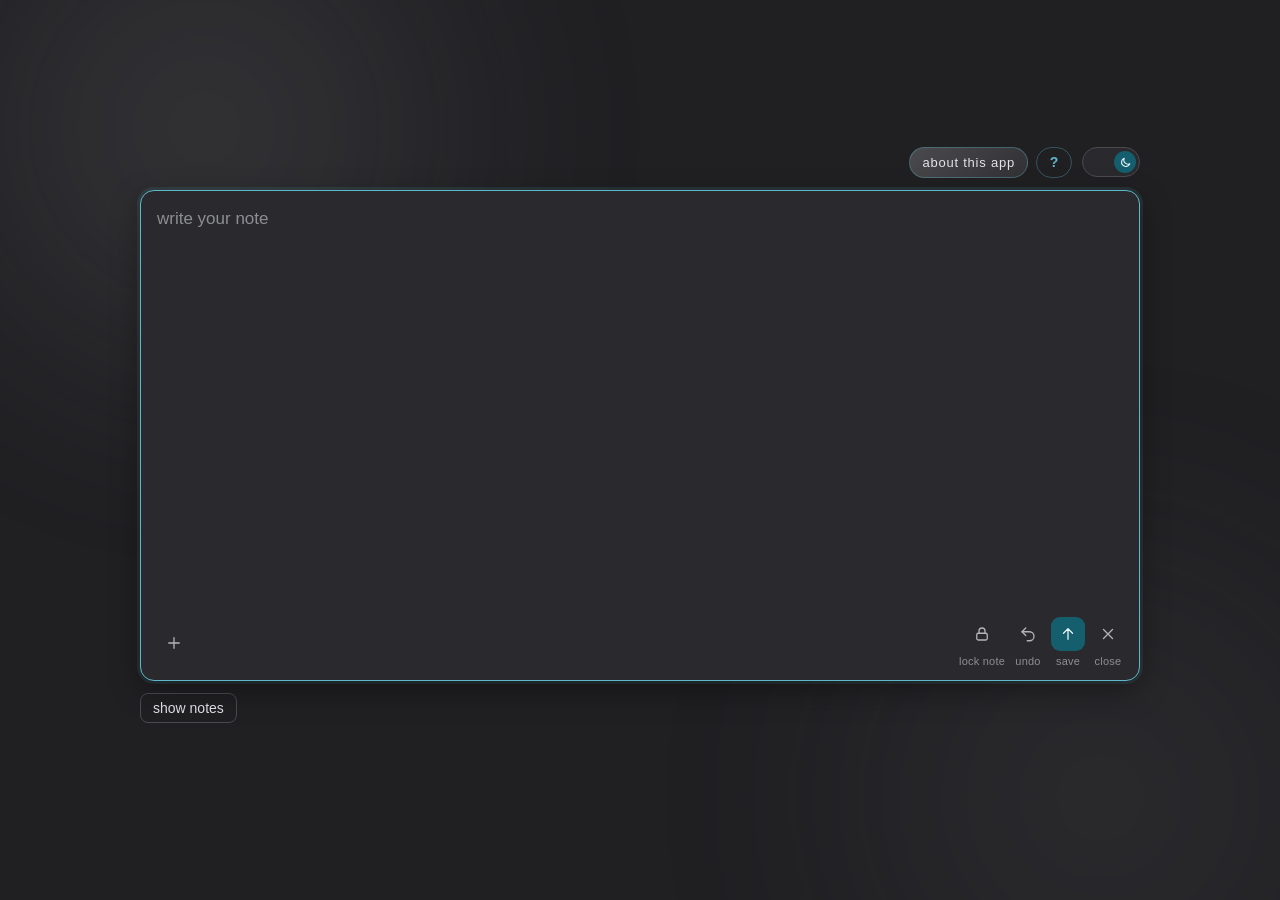
==== commit 982bde83: "Move note list to a ⌘O window and add show notes button - The note list leaves the right column and " ====
--- a/index.html
+++ b/index.html
@@ -8,12 +8,6 @@
   <script>document.documentElement.dataset.theme = localStorage.getItem('yournotes-theme') === 'day' ? 'day' : 'night';</script>
 </head>
 <body>
-  <button type="button" class="theme-switch" id="theme-switch" role="switch" aria-checked="true" aria-label="Day / night mode" title="Switch to day">
-    <span class="knob">
-      <svg class="i-sun" viewBox="0 0 24 24" aria-hidden="true"><circle cx="12" cy="12" r="4"/><path d="M12 2v2M12 20v2M4.9 4.9l1.4 1.4M17.7 17.7l1.4 1.4M2 12h2M20 12h2M4.9 19.1l1.4-1.4M17.7 6.3l1.4-1.4"/></svg>
-      <svg class="i-moon" viewBox="0 0 24 24" aria-hidden="true"><path d="M20 14.5A8 8 0 0 1 9.5 4a8 8 0 1 0 10.5 10.5z"/></svg>
-    </span>
-  </button>
   <canvas id="web" aria-label="Web of notes in the folder"></canvas>
   <div class="web-top">
     <button type="button" class="ghost-btn" id="web-back" title="Back to editor view">Back to editor view</button>
@@ -31,6 +25,18 @@
   <main class="stage">
     <div class="workspace">
       <div class="main-col">
+        <div class="top-right">
+          <div class="side-top">
+            <button type="button" class="about-btn" id="about-btn">about this app</button>
+            <button type="button" class="help-btn" id="help-btn" title="How to use yourNotes" aria-label="How to use yourNotes">?</button>
+          </div>
+          <button type="button" class="theme-switch" id="theme-switch" role="switch" aria-checked="true" aria-label="Day / night mode" title="Switch to day">
+            <span class="knob">
+              <svg class="i-sun" viewBox="0 0 24 24" aria-hidden="true"><circle cx="12" cy="12" r="4"/><path d="M12 2v2M12 20v2M4.9 4.9l1.4 1.4M17.7 17.7l1.4 1.4M2 12h2M20 12h2M4.9 19.1l1.4-1.4M17.7 6.3l1.4-1.4"/></svg>
+              <svg class="i-moon" viewBox="0 0 24 24" aria-hidden="true"><path d="M20 14.5A8 8 0 0 1 9.5 4a8 8 0 1 0 10.5 10.5z"/></svg>
+            </span>
+          </button>
+        </div>
         <form class="composer" id="composer" autocomplete="off">
           <textarea id="text" rows="1" spellcheck="false" placeholder="write your note" aria-label="Note"></textarea>
           <div class="composer-bar">
@@ -67,28 +73,32 @@
             </div>
           </div>
         </form>
+        <div class="file-list-row">
+          <button type="button" class="ghost-btn" id="show-files" title="Show the notes in the folder (⌘O)">show notes</button>
+        </div>
         <div class="status" id="status" aria-live="polite"></div>
       </div>
 
-      <div class="side-col">
-        <div class="side-top">
-          <button type="button" class="about-btn" id="about-btn">about this app</button>
-          <button type="button" class="help-btn" id="help-btn" title="How to use yourNotes" aria-label="How to use yourNotes">?</button>
-        </div>
-      <aside class="sidebar" aria-label="Saved notes">
-        <div class="sidebar-head">
-          <span>Notes</span>
-          <button type="button" class="ghost-btn" id="side-folder" title="Choose the folder to browse">Folder…</button>
-          <button type="button" class="ghost-btn web-toggle" id="web-toggle" title="View the notes as a graph">Graph view mode</button>
-        </div>
-        <div class="muted ellipsis side-folder-name" id="side-folder-name"></div>
-        <input type="search" id="side-search" class="search" placeholder="Search notes…" aria-label="Search notes" spellcheck="false" autocomplete="off">
-        <ul class="file-list side-list" id="side-list" aria-label="Notes in folder"></ul>
-        <div class="status" id="side-status"></div>
-      </aside>
-      </div>
     </div>
   </main>
+
+  <div class="modal" id="notes-dialog" hidden>
+    <div class="panel notes-panel" role="dialog" aria-labelledby="notes-title">
+      <div class="sidebar-head">
+        <span id="notes-title">Notes</span>
+        <button type="button" class="ghost-btn" id="side-folder" title="Choose the folder to browse">Folder…</button>
+        <button type="button" class="ghost-btn web-toggle" id="web-toggle" title="View the notes as a graph">Graph view mode</button>
+      </div>
+      <div class="muted ellipsis side-folder-name" id="side-folder-name"></div>
+      <input type="search" id="side-search" class="search" placeholder="Search notes…" aria-label="Search notes" spellcheck="false" autocomplete="off">
+      <ul class="file-list side-list" id="side-list" aria-label="Notes in folder"></ul>
+      <div class="status" id="side-status"></div>
+      <div class="actions">
+        <span class="spacer"></span>
+        <button type="button" class="ghost-btn primary" id="notes-close">Close</button>
+      </div>
+    </div>
+  </div>
 
   <div class="modal" id="location-dialog" hidden>
     <div class="panel" role="dialog" aria-labelledby="location-title">
@@ -189,7 +199,7 @@
         <section class="help-section">
           <h3>Creating notes</h3>
           <ul>
-            <li>The text box in the editor is where you write. It is as tall as the list of notes, up to 400 px.</li>
+            <li>The text box in the editor is where you write. It is 400 px tall.</li>
             <li>Press <b>+</b> (or <kbd>⌘N</kbd>) to start a new empty note. If the current note has unsaved changes, you are asked first.</li>
             <li>A new note has no file yet. Save it to give it a name and a place in a folder.</li>
           </ul>
@@ -198,7 +208,7 @@
         <section class="help-section">
           <h3>Saving and folders</h3>
           <ul>
-            <li>Choose a folder with <b>Folder…</b> in the notes list, or with <b>Choose…</b> in the save window. Folders need Chrome or Edge. Other browsers download the file instead.</li>
+            <li>Open the notes window with <kbd>⌘O</kbd> (Mac) or <kbd>Ctrl+O</kbd> (Windows and Linux), then choose a folder with <b>Folder…</b>, or with <b>Choose…</b> in the save window. Folders need Chrome or Edge. Other browsers download the file instead.</li>
             <li>Press the <b>save</b> arrow (or <kbd>⌘S</kbd>) to save into the folder. <kbd>⇧⌘S</kbd> opens the save window, where you can pick the folder and the name.</li>
             <li>Type a name in <b>Name</b>. If you leave out the extension, <b>.txt</b> is added. The app reads and writes <b>.txt</b>, <b>.md</b>, <b>.text</b> and <b>.log</b> files.</li>
             <li><b>New folder</b> creates a subfolder inside the current folder and saves there from then on.</li>
@@ -262,7 +272,7 @@
         <section class="help-section">
           <h3>Search</h3>
           <ul>
-            <li>The search box above the list filters the notes in the current folder by name or tag.</li>
+            <li>The search box in the notes window filters the notes in the current folder by name or tag.</li>
             <li>Without <b>#</b>, the search matches names and tags, so <b>work</b> finds notes named <i>work</i> and notes tagged <b>#work</b>.</li>
             <li>With <b>#</b>, the search matches only tags: <b>#wo</b> finds <b>#work</b>.</li>
             <li>In graph view the same search is in a window: press <kbd>⌘F</kbd> on a Mac, or <kbd>Alt+F</kbd> on Windows and Linux. See <b>Graph view mode</b>.</li>
@@ -297,7 +307,7 @@
         <section class="help-section">
           <h3>Graph view mode</h3>
           <ul>
-            <li>Click <b>Graph view mode</b>, next to <b>Folder…</b>, to see the notes as a web. Each note is a point, and linked points are joined by lines.</li>
+            <li>In the notes window, click <b>Graph view mode</b>, next to <b>Folder…</b>, to see the notes as a web. Each note is a point, and linked points are joined by lines.</li>
             <li>Lines in a brighter colour are manual links. The others come from shared tags or mentions.</li>
             <li>Drag a point to move it. The web rearranges itself around it. Points are kept out of the search window and the zoom bar.</li>
             <li>Click a point, or the name next to it, to read the note in a read-only window. The web stays open.</li>
@@ -326,6 +336,7 @@
             <li><kbd>⌘S</kbd> save</li>
             <li><kbd>⇧⌘S</kbd> open the save window</li>
             <li><kbd>⌘E</kbd> switch read and edit mode</li>
+            <li><kbd>⌘O</kbd> (Mac) or <kbd>Ctrl+O</kbd> (Windows and Linux): open the notes window</li>
             <li><kbd>⌘Enter</kbd> save from inside the editor</li>
             <li><kbd>⌘F</kbd> (Mac) or <kbd>Alt+F</kbd> (Windows and Linux): open the search window, in graph view</li>
             <li><kbd>Delete</kbd>: delete the selected note, in graph view</li>
--- a/style.css
+++ b/style.css
@@ -299,23 +299,16 @@
 
 .status.err { color: var(--err); }
 
-/* ---------- painel lateral: notas da pasta ---------- */
-.sidebar {
-  /* largura e altura acompanham o conteúdo: nomes longos alargam, muitos arquivos alongam */
-  width: fit-content;
-  min-width: 260px;
-  max-width: 420px;
-  flex-shrink: 0;
+/* botão "show file list", logo abaixo da área de escrita */
+.file-list-row {
+  display: flex;
+  justify-content: flex-start;
+}
+
+/* ---------- janela de notas (⌘O): notas da pasta ---------- */
+.notes-panel {
+  width: min(440px, 92vw);
   max-height: min(640px, 80vh);
-  display: flex;
-  flex-direction: column;
-  gap: 10px;
-  padding: 14px;
-  background: var(--card);
-  border: 1px solid var(--line);
-  border-radius: 14px;
-  box-shadow: 0 10px 30px rgb(0 0 0 / 0.35);
-  animation: rise 0.7s 0.1s var(--ease) both;
 }
 
 .sidebar-head {
@@ -613,23 +606,6 @@
   cursor: not-allowed;
 }
 
-/* coluna da direita: botão "about this app" logo acima do painel de notas */
-.side-col {
-  width: fit-content;
-  min-width: 260px;
-  max-width: 420px;
-  flex-shrink: 0;
-  display: flex;
-  flex-direction: column;
-  gap: 10px;
-}
-
-.side-col .sidebar {
-  width: 100%;
-  min-width: 0;
-  max-width: none;
-}
-
 .about-btn {
   position: relative;
   overflow: hidden;
@@ -690,7 +666,7 @@
   gap: 8px;
 }
 
-.side-top .about-btn { flex: 1; }
+.side-top .about-btn { width: auto; }
 
 .help-btn {
   flex-shrink: 0;
@@ -792,11 +768,24 @@
 }
 
 /* interruptor dia / noite, fixo no canto superior direito */
-.theme-switch {
+.top-right {
+  display: flex;
+  justify-content: flex-end;
+  align-items: center;
+  gap: 10px;
+}
+
+/* na teia não há área de escrita: os controles ficam fixos no canto superior direito */
+body.web-mode .top-right {
   position: fixed;
   top: 16px;
   right: 16px;
   z-index: 5;
+}
+
+.theme-switch {
+  position: relative; /* o knob se posiciona dentro do switch */
+  flex-shrink: 0;
   width: 58px;
   height: 30px;
   padding: 0;
@@ -844,7 +833,6 @@
 
 @media (max-width: 860px) {
   .workspace { flex-direction: column; align-items: stretch; }
-  .side-col { width: 100%; max-width: none; }
 }
 
 @media (prefers-reduced-motion: reduce) {
@@ -1039,11 +1027,7 @@
   background: rgba(250, 247, 240, 0.95);
 }
 
-/* área de escrita com a altura da lista: a coluna da lista usa só o espaço do próprio conteúdo */
-.side-col,
-.sidebar {
-  align-self: flex-start;
-}
+
 #text {
   overflow-y: auto;
 }
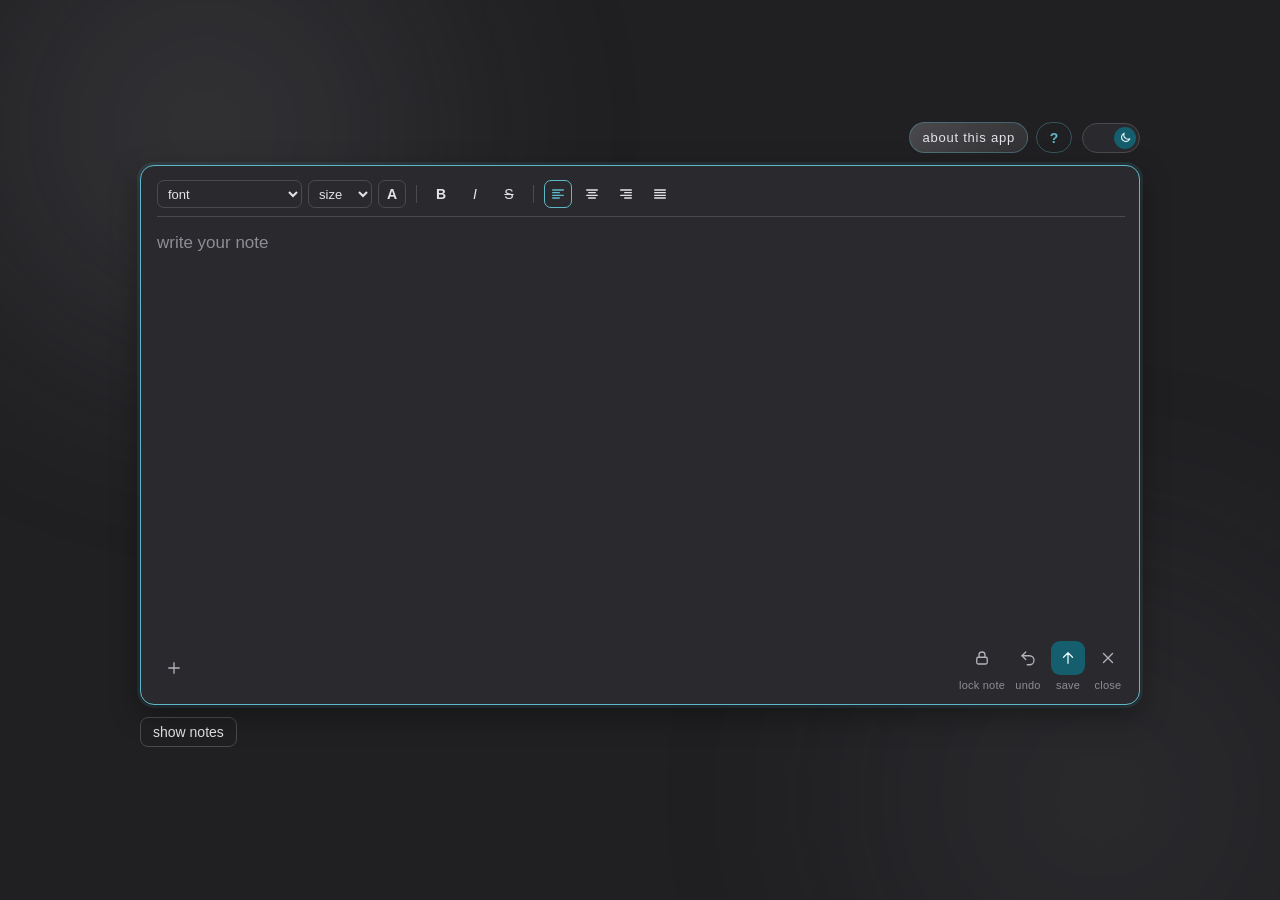
==== commit d5f64f31: "Add export formats and text formatting toolbar - Save window gets a Format selector (.txt, .md, .rtf" ====
--- a/index.html
+++ b/index.html
@@ -38,7 +38,50 @@
           </button>
         </div>
         <form class="composer" id="composer" autocomplete="off">
-          <textarea id="text" rows="1" spellcheck="false" placeholder="write your note" aria-label="Note"></textarea>
+          <div class="fmt-bar" id="fmt-bar" role="toolbar" aria-label="Text formatting">
+            <select id="fmt-font" class="fmt-select" title="Font" aria-label="Font">
+              <option value="">font</option>
+              <option value="Arial">Arial</option>
+              <option value="Helvetica">Helvetica</option>
+              <option value="Georgia">Georgia</option>
+              <option value="Times New Roman">Times New Roman</option>
+              <option value="Courier New">Courier New</option>
+              <option value="Verdana">Verdana</option>
+              <option value="Trebuchet MS">Trebuchet MS</option>
+            </select>
+            <select id="fmt-size" class="fmt-select fmt-size" title="Font size" aria-label="Font size">
+              <option value="">size</option>
+              <option value="1">8</option>
+              <option value="2">10</option>
+              <option value="3">12</option>
+              <option value="4">14</option>
+              <option value="5">18</option>
+              <option value="6">24</option>
+              <option value="7">36</option>
+            </select>
+            <label class="fmt-color" title="Font colour">
+              <span aria-hidden="true">A</span>
+              <input type="color" id="fmt-color" value="#000000" aria-label="Font colour">
+            </label>
+            <span class="fmt-sep" aria-hidden="true"></span>
+            <button type="button" class="fmt-btn" id="fmt-bold" title="Bold (⌘B)" aria-label="Bold"><b>B</b></button>
+            <button type="button" class="fmt-btn" id="fmt-italic" title="Italic (⌘I)" aria-label="Italic"><i>I</i></button>
+            <button type="button" class="fmt-btn" id="fmt-strike" title="Strikethrough" aria-label="Strikethrough"><s>S</s></button>
+            <span class="fmt-sep" aria-hidden="true"></span>
+            <button type="button" class="fmt-btn" id="fmt-left" title="Align left" aria-label="Align left">
+              <svg viewBox="0 0 24 24" aria-hidden="true"><path d="M4 6h16M4 10h10M4 14h16M4 18h10"/></svg>
+            </button>
+            <button type="button" class="fmt-btn" id="fmt-center" title="Align centre" aria-label="Align centre">
+              <svg viewBox="0 0 24 24" aria-hidden="true"><path d="M4 6h16M7 10h10M4 14h16M7 18h10"/></svg>
+            </button>
+            <button type="button" class="fmt-btn" id="fmt-right" title="Align right" aria-label="Align right">
+              <svg viewBox="0 0 24 24" aria-hidden="true"><path d="M4 6h16M10 10h10M4 14h16M10 18h10"/></svg>
+            </button>
+            <button type="button" class="fmt-btn" id="fmt-justify" title="Justify" aria-label="Justify">
+              <svg viewBox="0 0 24 24" aria-hidden="true"><path d="M4 6h16M4 10h16M4 14h16M4 18h16"/></svg>
+            </button>
+          </div>
+          <div id="text" class="editor" contenteditable="true" role="textbox" aria-multiline="true" aria-label="Note" spellcheck="false" data-placeholder="write your note"></div>
           <div class="composer-bar">
             <div class="left-tools">
               <button type="button" class="icon-btn" id="new" title="New note (⌘N)" aria-label="New note">
@@ -125,6 +168,15 @@
         <input id="file-name" type="text" spellcheck="false">
       </label>
 
+      <label class="field">
+        <span>Format</span>
+        <select id="file-format" aria-label="File format">
+          <option value=".txt">.txt, plain text</option>
+          <option value=".md">.md, Markdown text</option>
+          <option value=".rtf">.rtf, keeps the formatting</option>
+        </select>
+      </label>
+
       <ul class="file-list" id="file-list" aria-label="Notes in folder"></ul>
       <div class="status" id="location-status"></div>
 
@@ -181,8 +233,7 @@
     <div class="panel about-panel" role="dialog" aria-labelledby="about-title">
       <div class="about-title" id="about-title">yourNotes v.0.3</div>
       <p class="about-line">created by christianfrank®</p>
-      <p class="about-line">sugestions: ccnfrank.developer@gmail.com</p>
-      <p class="about-line">github: <a class="about-link" href="https://github.com/ccnfrank" target="_blank" rel="noopener">github.com/ccnfrank</a></p>
+      <p class="about-line">suggestions: ccnfrank.developer@gmail.com</p>
       <p class="about-thanks">THANKS!</p>
       <div class="actions">
         <span class="spacer"></span>
@@ -202,6 +253,7 @@
             <li>The text box in the editor is where you write. It is 400 px tall.</li>
             <li>Press <b>+</b> (or <kbd>⌘N</kbd>) to start a new empty note. If the current note has unsaved changes, you are asked first.</li>
             <li>A new note has no file yet. Save it to give it a name and a place in a folder.</li>
+            <li>Notes can be <b>.txt</b>, <b>.md</b>, <b>.text</b>, <b>.log</b> or <b>.rtf</b>.</li>
           </ul>
         </section>
 
@@ -210,10 +262,21 @@
           <ul>
             <li>Open the notes window with <kbd>⌘O</kbd> (Mac) or <kbd>Ctrl+O</kbd> (Windows and Linux), then choose a folder with <b>Folder…</b>, or with <b>Choose…</b> in the save window. Folders need Chrome or Edge. Other browsers download the file instead.</li>
             <li>Press the <b>save</b> arrow (or <kbd>⌘S</kbd>) to save into the folder. <kbd>⇧⌘S</kbd> opens the save window, where you can pick the folder and the name.</li>
-            <li>Type a name in <b>Name</b>. If you leave out the extension, <b>.txt</b> is added. The app reads and writes <b>.txt</b>, <b>.md</b>, <b>.text</b> and <b>.log</b> files.</li>
+            <li>Type a name in <b>Name</b>. If you leave out the extension, the format chosen in <b>Format</b> is added. The app reads and writes <b>.txt</b>, <b>.md</b>, <b>.text</b>, <b>.log</b> and <b>.rtf</b> files.</li>
+            <li><b>Format</b> exports the note as <b>.txt</b>, <b>.md</b> or <b>.rtf</b>. Typing an extension in <b>Name</b> changes the format too.</li>
             <li><b>New folder</b> creates a subfolder inside the current folder and saves there from then on.</li>
             <li><b>Open file…</b> opens a text file from your computer, in any browser.</li>
             <li>Once a note has a file in the folder, it is <b>saved automatically</b> one second after you stop typing, while the note is in edit mode.</li>
+          </ul>
+        </section>
+
+        <section class="help-section">
+          <h3>Formatting</h3>
+          <ul>
+            <li>In edit mode, the bar above the text sets the <b>font</b>, the <b>size</b>, the text <b>colour</b>, <b>bold</b>, <b>italic</b>, <b>strikethrough</b> and the alignment: left, centre, right or <b>justify</b>.</li>
+            <li>The formatting applies to the selected text. With nothing selected, it applies to what you type next.</li>
+            <li>Formatting is kept in <b>.rtf</b> notes. <b>.txt</b> and <b>.md</b> notes are saved as plain text, so their formatting is not saved; a warning appears when you save.</li>
+            <li>Text pasted from other programs or websites is pasted as plain text.</li>
           </ul>
         </section>
 
@@ -354,7 +417,8 @@
     </div>
   </div>
 
-  <input type="file" id="file-input" accept=".txt,.md,.text,.log" hidden>
+  <input type="file" id="file-input" accept=".txt,.md,.text,.rtf,.log" hidden>
+  <script src="rtf.js"></script>
   <script src="links.js"></script>
   <script src="graph.js"></script>
   <script src="app.js"></script>
--- a/style.css
+++ b/style.css
@@ -184,6 +184,122 @@
 
 .composer.reading #text::placeholder { opacity: 0; }
 
+/* editor de texto rico: quebras e espaços são mantidos; o placeholder aparece com o texto vazio */
+.editor {
+  white-space: pre-wrap;
+  word-wrap: break-word;
+}
+
+.editor.empty::before {
+  content: attr(data-placeholder);
+  color: var(--muted);
+  pointer-events: none;
+}
+
+.composer.reading .editor.empty::before { content: none; }
+
+/* barra de formatação: só no modo edição */
+.fmt-bar {
+  display: flex;
+  flex-wrap: wrap;
+  align-items: center;
+  gap: 6px;
+  padding-bottom: 8px;
+  border-bottom: 1px solid var(--line);
+}
+
+.composer.reading .fmt-bar { display: none; }
+
+.fmt-select {
+  height: 28px;
+  padding: 0 6px;
+  border: 1px solid var(--line);
+  border-radius: 7px;
+  background: transparent;
+  color: var(--text);
+  font: inherit;
+  font-size: 13px;
+  cursor: pointer;
+  max-width: 150px;
+}
+
+.fmt-select:focus-visible,
+.fmt-btn:focus-visible,
+.fmt-color:focus-within {
+  outline: 2px solid var(--send-icon);
+  outline-offset: 1px;
+}
+
+.fmt-size { width: 64px; }
+
+.fmt-color {
+  position: relative;
+  display: inline-flex;
+  align-items: center;
+  justify-content: center;
+  width: 28px;
+  height: 28px;
+  border: 1px solid var(--line);
+  border-radius: 7px;
+  color: var(--text);
+  font-size: 14px;
+  font-weight: 600;
+  cursor: pointer;
+  overflow: hidden;
+}
+
+/* a cor fica num campo transparente por cima da letra A, que mostra a cor escolhida */
+.fmt-color input {
+  position: absolute;
+  inset: 0;
+  width: 100%;
+  height: 100%;
+  opacity: 0;
+  cursor: pointer;
+  border: 0;
+  padding: 0;
+}
+
+.fmt-btn {
+  display: inline-flex;
+  align-items: center;
+  justify-content: center;
+  width: 28px;
+  height: 28px;
+  padding: 0;
+  border: 1px solid transparent;
+  border-radius: 7px;
+  background: transparent;
+  color: var(--text);
+  font: inherit;
+  font-size: 14px;
+  cursor: pointer;
+  transition: background-color 0.2s, border-color 0.2s;
+}
+
+.fmt-btn:hover { background: rgb(127 127 127 / 0.14); }
+
+.fmt-btn.on {
+  border-color: var(--send-icon);
+  color: var(--send-icon);
+}
+
+.fmt-btn svg {
+  width: 16px;
+  height: 16px;
+  fill: none;
+  stroke: currentColor;
+  stroke-width: 2;
+  stroke-linecap: round;
+}
+
+.fmt-sep {
+  width: 1px;
+  height: 18px;
+  margin: 0 4px;
+  background: var(--line);
+}
+
 @keyframes fade-in {
   from { opacity: 0; transform: translateY(6px); }
   to { opacity: 1; transform: none; }
@@ -514,7 +630,8 @@
 
 .field[hidden] { display: none; }
 
-.field input {
+.field input,
+.field select {
   min-width: 0;
   padding: 7px 10px;
   background: var(--bg);
@@ -526,7 +643,8 @@
   transition: border-color 0.25s;
 }
 
-.field input:focus { border-color: var(--send-icon); }
+.field input:focus,
+.field select:focus { border-color: var(--send-icon); }
 
 .row {
   display: flex;
